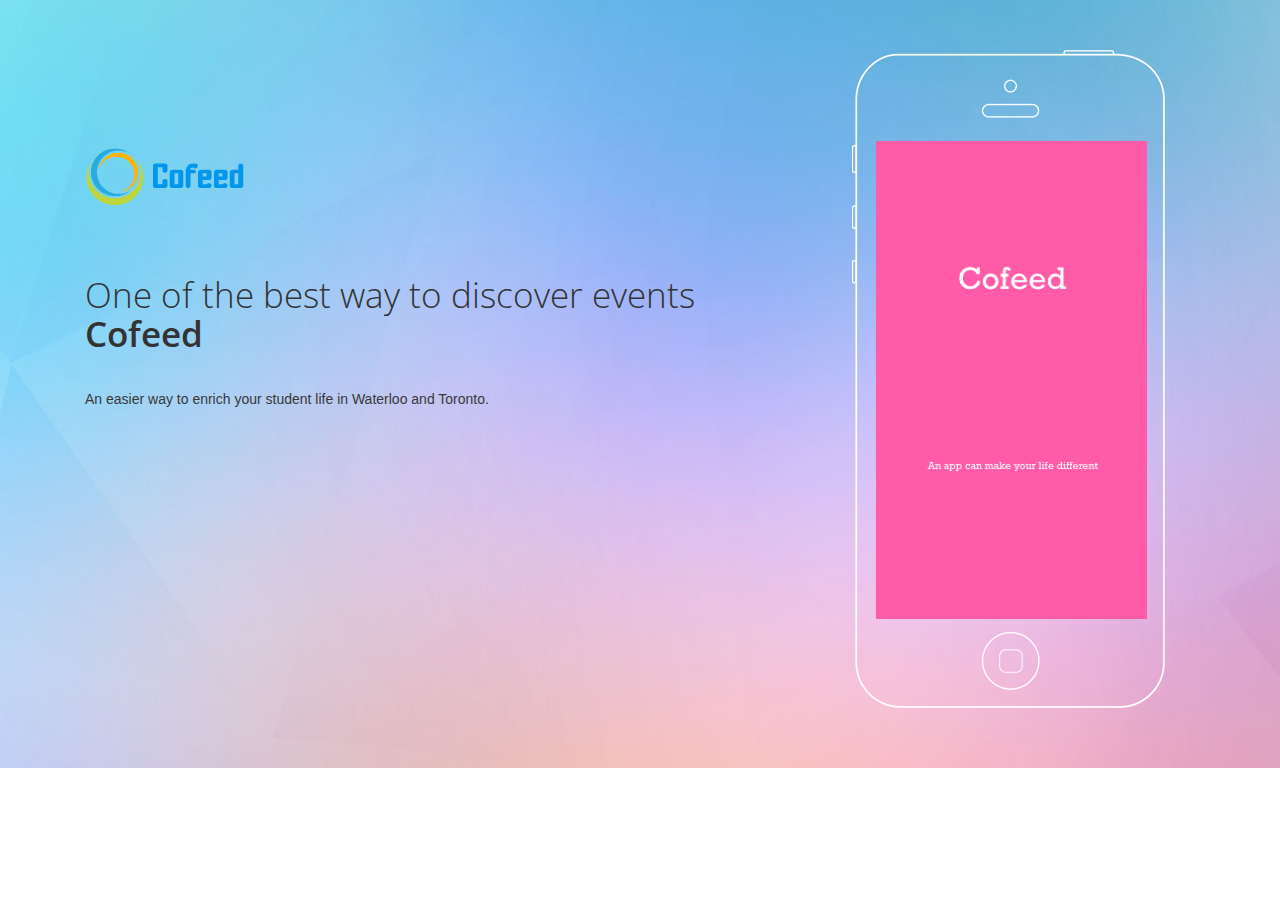
==== index.html @ ff6aaa93 "changed name" ====
<!DOCTYPE HTML>
<html>
<head>
<title>Cofeed</title>
<meta name="viewport" content="width=device-width, initial-scale=1">
<script type="application/x-javascript"> addEventListener("load", function() { setTimeout(hideURLbar, 0); }, false); function hideURLbar(){ window.scrollTo(0,1); } </script>
<meta name="keywords" content="iOS App Cofeed" />
<!-- jQuery (necessary for Bootstrap's JavaScript plugins) -->
<script src="js/jquery.min.js"></script>
<script src="js/Chart.js"></script>
<!-- Custom Theme files -->
<link href="css/style.css" rel='stylesheet' type='text/css' />
<link href="css/bootstrap.css" rel='stylesheet' type='text/css' />
<!-- Google Fonts -->
<link href='http://fonts.googleapis.com/css?family=Open+Sans:400,300,600,700,800' rel='stylesheet' type='text/css'>
<link href='http://fonts.googleapis.com/css?family=Lato:100,300,400,700,900' rel='stylesheet' type='text/css'>
<script src="js/wow.min.js"></script>
<link href="css/animate.css" rel='stylesheet' type='text/css' />
<script>
	new WOW().init();
</script>
<script type="text/javascript" src="js/easing.js"></script>
<script type="text/javascript">
jQuery(document).ready(function($) {
	$(".scroll").click(function(event){		
		event.preventDefault();
		$('html,body').animate({scrollTop:$(this.hash).offset().top},1000);
	});
});
</script>

</head>
<body>
<!-- Header Part Starts Here -->
<div class="header" id="home">
	<div class="container">
		<div class="col-md-8 header-matter">
			<div class="logo wow bounceInLeft animated">
				<a href="index.html"><img src="images/logo.PNG" alt=""/></a>
			</div>
			<h1 class="wow bounceIn animated">One of the best way to discover events <br> <span>Cofeed</span></h1>
			<p class="wow fadeInUp animated">An easier way to enrich your student life in Waterloo and Toronto.</p>
		</div>
		<div class="col-md-4 iphone wow bounceInRight animated" >
			<img src="images/iphone.PNG" alt="" />
		</div>	
	</div>

</div>
<!-- Header Part ENds Here -->
</body>
</html>
---- css/style.css ----
/*
Author: W3layout
Author URL: http://w3layouts.com
License: Creative Commons Attribution 3.0 Unported
License URL: http://creativecommons.org/licenses/by/3.0/
*/
h4, h5, h6,
h1, h2, h3 {margin-top: 0;}
ul, ol {margin: 0;padding:0;}
p {margin: 0;}
body{
	font-family: 'Lato', sans-serif;
	font-size: 100%;
} 
body a:hover{
	transition:0.5s all;
	-webkit-transition:0.5s all;
	-o-transition:0.5s all;
	-moz-transition:0.5s all;
	-ms-transition:0.5s all;
	text-decoration:none;
}
/*-- Header Part Starts Here --*/
.header{
	background:url(../images/banner.jpg)no-repeat;
	background-size:cover;
	-webkit-background-size:cover;
	-moz-background-size:cover;
	-o-background-size:cover;
	-ms-background-size:cover;
	min-height:768px;
	padding:2.5em 0;
}
.logo {
	margin: 8em 0 5em 0;
}
.header-matter h1{
	font-size:2.5em;
	color#000;
	font-family: 'Open Sans', sans-serif;
	font-weight:300;
	margin:1em 0 1em 0
}
.header-matter h1 span{
	font-weight:600;
}
.header-matter p{
	font-size:1em;
	font-weight:400;
	line-height:1.6em;
	color:#383838;
	margin:0 0 4em 0;
}
form.ap-but input[type="submit"]{
	width:229px;
	height:61px;
	background:url(../images/ap-but.png)no-repeat;
	display:inline-block;
	cursor:pointer;
	border:0;
	outline:none;
	vertical-align: text-bottom;
	margin-right: 1em;
}
form.ap-but input[type="submit"]:hover {
	opacity: 0.8;
	transition: 0.5s all;
	-webkit-transition: 0.5s all;
	-o-transition: 0.5s all;
	-moz-transition: 0.5s all;
	-ms-transition: 0.5s all;
}
form.ap-but p{
	font-size:1em;
	text-transform:uppercase;
	color:#fff;
	display:inline-block;
	font-weight:400;
	vertical-align: -webkit-baseline-middle;
}
form.ap-but p span{
	font-weight:700;
}
/*-- Header Part Ends Here --*/
/*-- Graph Part Starts Here --*/
.graph{
	background:#efefef;
	padding:3em 0 5em;
	text-align:center;
}
.graph-img{
	margin:2em 0;
	position:relative;
}
.chart{
	position:absolute;
	top:12.5%;
	left:28.8%;
	background:#000;
}
.graph h3{
	font-size:2.5em;
	font-weight: 300;
	color:#1c1b1b;
	margin:0 0 1em;
	font-family: 'Open Sans', sans-serif;
}
.graph p{
	font-size: 1.3em;
	font-weight: 300;
	color: #545454;
	width: 44%;
	margin:0 auto;
	line-height:1.8em;
	font-family: 'Lato', sans-serif;
}
/*-- Graph Part Starts Here --*/
/*-- Usage Part Starts Here --*/
.usage{
	background:#f8f8f8;
	padding:10em 0;
}
.usage-top{
	background:#ab9ef7;
	padding:3em 3em 3em 0;
	margin:5em 0;
	position:relative;
}
.usage-top p{
	float:right;
	width:45%;
	font-size:1.5em;
	font-weight:400;
	color:rgba(255, 255, 255, 0.77);
	line-height:1.8em;
	font-family: 'Lato', sans-serif;
}
.first-img{
	position:absolute;
	top: -46%;
	left: -2%;
}
.second-img{
	position:absolute;
	bottom: -10%;
	left: -9%;
}
.third-img{
	position:absolute;
	bottom: -59%;
	left: 9.8%;
}
/*-- Usage Part Ends Here --*/
/*-- Features Part Starts Here --*/
.features{
	background:#df8ec0;
	padding:6em 0;
	text-align:center;
}
.features-img{
	position:relative;
}
.feature-data{
	text-align: right;
	padding: 8em 0 0 0;
}
.feat-da-grid{
	margin:0 0 3em;
}
.feat-da-grid h4{
	font-size:1.5em;
	color:#fff;
	font-family: 'Lato', sans-serif;
	font-weight:700;
	margin:0 0 1em;
	text-transform:uppercase;
}
.feat-da-grid p{
	font-size:1.1em;
	line-height:1.8em;
	color:rgba(255, 255, 255, 0.84);
	font-weight:400;
	font-family: 'Lato', sans-serif;
}
.d_2{
	text-align:left;
}
/*-- Features Part Ends Here --*/
/*-- Package Part Starts Here --*/
.package{
	background:#f8f8f8;
	padding:6em 0;
}
.package-grid{
	width:30%;
	padding:0 2em 2em;
	background:#e1e1e1;
	border-top:7px solid #b5adad;
	min-height:160px;
	transition:0.5s all;
	-webkit-transition:0.5s all;
	-moz-transition:0.5s all;
	-ms-transition:0.5s all;
	-o-transition:0.5s all;
	margin-right:3%;
	float:left;
}
.package-grid:nth-of-type(3){
	margin:0;
}
.package-grid:hover, .active{
	border-top: 7px solid #858585;
	background: #dbdbdb;
	border-left: 1px solid#dddae1;
	border-right: 1px solid#dddae1;
	transform: scale(1.04) translateY(-5px);
	-webkit-transform: scale(1.04) translateY(-5px);
	-o-transform: scale(1.04) translateY(-5px);
	-moz-transform: scale(1.04) translateY(-5px);
	z-index: 1;
}
.package-grid:hover .price, .active .price{
	margin:2em 0 1em;
	transition:0.5s all;
}
.price{
	margin:1em 0;
}
.price-left{
	float:left;
}
.price-right{
	float:right;
}
.price-left h3{
	font-size:1.2em;
	font-weight:700;
	color:#fff;
	font-family: 'Lato', sans-serif;
	margin:0 0 0.5em;
}
.price-left p{
	font-size:0.875em;
	font-weight:400;
	color:#000;
	font-weight:400;
	font-family: 'Lato', sans-serif;
}
.price-right h3{
	font-size:2em;
	color:#fff;
	font-weight:700;
	font-family: 'Lato', sans-serif;
	margin:0 0 0.1em;
}
.price-right h3 sub{
	font-size: 0.6em;
	color:#fff;
	font-weight:400;
	font-family: 'Lato', sans-serif;
}
.price-right p{
	font-size:0.8em;
	font-weight:400;
	color:#fff;
	font-weight:400;
	font-family: 'Lato', sans-serif;
}
ul.price-list{
	padding:0;
}
ul.price-list li{
	display:block;
	line-height:1.8em;
}
ul.price-list li span{
	width:24px;
	height:24px;
	display: inline-block;
	margin-right:5px;
}
ul.price-list li a{
	font-size:1em;
	color:#000;
	font-weight:400;
	font-family: 'Lato', sans-serif;
}
ul.price-list li a:hover{
	color:#ab9ef7;
}
.pack-text{
	margin:4em 0 0;
}
.pack-text h4{
	font-size:2.5em;
	font-weight: 300;
	color:#1c1b1b;
	margin:0 0 0.5em;
	font-family: 'Open Sans', sans-serif;
	text-align:center;
}
.pack-text p{
	font-size: 1.3em;
	font-weight: 300;
	color: #545454;
	width: 44%;
	margin:0 auto;
	line-height:1.8em;
	font-family: 'Lato', sans-serif;
	text-align:center;
}
.price-left h3 span {
	font-size: 0.8em !important;
	color: rgb(133, 133, 133);
	background: #fff;
	padding: 3px 5px;
}
/*-- Package Part Ends Here --*/
/*-- Footer Part Starts Here --*/
.footer{
	background:#8ec0df;
	padding:6em 0 3em;
	text-align:center;
}
.footer h3{
	font-size:4.5em;
	font-weight: 300;
	color:#fff;
	margin:0 0 0.5em;
	font-family: 'Open Sans', sans-serif;
	text-align:center;
}
.ap-stor{
	margin-top:5em;
}
.ap-stor a img{
	width:350px;
	height:110px;
	display:block;
	margin:0 auto;
	text-align:center;
}
.ap-stor a img:hover{
	opacity:0.8;
	transition: 0.5s all;
}
.foot-bot{
	width:60%;
	margin:3em auto 0;
}
.mail{
	float:left;
}
.mail h3, .social h3{
	font-size:1.2em;
	font-weight:700;
	color:#fff;
	font-family: 'Lato', sans-serif;
	margin:0 0 0.8em;
}
.social h3{
	margin:0 0 0.2em;
}
.mail a{
	font-size: 1em;
	color:#fff;
	text-decoration: none;
	font-weight:400;
	font-family: 'Lato', sans-serif;
}
.mail a:hover{
	color:#dbd53c;
}
.social{
	float:right;
}
ul.social-list{
	padding:0;
}
ul.social-list li{
	display:inline-block;
}
ul.social-list li a{
	width:44px;
	height:46px;
	background:url(../images/social-icons.png)no-repeat;
	display: block;
}
ul.social-list li a:hover{
	opacity:0.8;
}
ul.social-list li a.fb{
	background-position:-2px 0px;
}
ul.social-list li a.tw{
	background-position:-49px 0px;
}
.foot-nav{
	margin-top:2em;
	border-top:1px ridge rgba(74, 142, 206, 0.33);
	padding:3em 0 0;
	text-align:center;
}
.foot-nav ul{
	padding:0;
}
.foot-nav ul li{
	display: inline-block;
	margin:0 10px;
}
.foot-nav ul li p, .foot-nav ul li a{
	font-size:1.1em;
	color:#4a8ece;
	font-weight:400;
	font-family: 'Lato', sans-serif;
}
.foot-nav ul li p a{
	color:#dbd53c;
	text-decoration:none;
}
.foot-nav ul li a{
	text-decoration:none;
}
.foot-nav ul li a:hover, .foot-nav ul li p a:hover{
	color:#df8ec0;
	transition:0.5s all;
}
/*-- Footer Part Ends Here --*/
/*-- Media Queries Starts Here --*/
@media(max-width:1024px){
	.first-img {
		top: -39%;
	}
	.third-img {
		bottom: -38%;
		left: 10.8%;
	}
	.feature-img img {
		width: 100%;
	}
	.iphone img {
		width: 100%;
	}
	.feat-da-grid h4 {
		font-size: 1.2em;
	}
	.feature-data {
		padding: 4em 0 0 0;
	}
	.price-left p {
		font-size: 0.8em;
		width:80%;
	}
	.price-left h3 {
		font-size: 1em;
	}
	.price-right h3 {
		font-size: 1.5em;
	}
	.price-left {
		float: left;
		width: 70%;
	}
	.pack-text p {
		width: 52%;
	}
}
@media(max-width:768px){
	.col-md-4.iphone {
		width: 30%;
		float: left;
	}
	.col-md-8.header-matter {
		width: 70%;
		float: left;
	}
	.logo {
		margin: 3em 0 2em 0;
	}
	.logo a img{
		width:25%;
	}
	.header-matter h1 {
		font-size: 2em;
	}	
	.header-matter p {
		margin: 0 0 2em 0;
	}
	form.ap-but input[type="submit"] {
		width: 190px;
		height: 50px;
		background-size: 100%;
	}
	.header {
		min-height: 465px;
	}
	.graph-img img {
		width: 76%;
	}
	canvas#canvas {
		width: 364px!important;
		height: 170px!important;
	}
	.chart {
		top: 12%;
		left: 23.8%;
	}
	.graph p {
		font-size: 1em;
		width: 65%;
	}
	.graph h3 {
		font-size: 2em;
		margin: 0 0 0.5em;
	}
	.first-img img {
		width: 59%;
	}
	.second-img img {
		width: 75%;
	}
	.third-img img{
		width:64%;
	}
	.usage-top p {
		font-size: 1em;
	}
	.first-img {
		top: -9%;
		left:-1%;
	}
	.second-img {
		bottom: -5%;
		left: -9%;
	}
	.third-img {
		bottom: -29%;
		left: 13%;
	}
	.feature-img img {
		width: 20%;
	}
	.package-grid {
		width: 100%;
		margin-bottom: 4%;
	}
}
@media(max-width:640px){
	.header-matter p {
		font-size: 0.8em;
	}
	canvas#canvas {
		width: 300px!important;
		height: 134px!important;
	}
	.first-img img {
		width: 43%;
	}
	.usage-top p {
		width: 54%;
	}
	.second-img {
		bottom: 0%;
		left: -4%;
	}
	.third-img img {
		width: 41%;
	}
	.third-img {
		bottom: -19%;
		left: 13%;
	}
	.second-img img {
		width: 48%;
	}
	.usage-top {
		padding: 1em 1em 1em 0;
		margin: 0em 0;
	}
}
@media(max-width:480px){
	.col-md-8.header-matter {
		width: 100%;
	}
	.logo {
		margin: 0em 0 2em 0;
	}
	.header-matter h1 {
		font-size: 1.5em;
	}
	.header-matter p {
		font-size: 0.875em;
	}
	form.ap-but p {
		font-size: 0.8em;
		vertical-align: top;
	}
	.col-md-4.iphone {
		width: 100%;
		text-align: center;
	}
	.iphone img {
		width: 27%;
	}
	canvas#canvas {
		width: 219px!important;
		height: 89px!important;
	}	
	.graph h3 {
		font-size: 1.5em;
	}
	.graph p {
		font-size: 0.85em;
		width: 80%;
	}
	.usage-top p {
		width: 54%;
		height: 70px;
		overflow: hidden;
	}
	.third-img {
		bottom: -49%;
		left: 10%;
	}
	.usage {
		padding: 5em 0;
	}
	.features {
		padding: 0em 0 1em;
	}
	.pack-text h4 {
		font-size: 1.2em;
	}
	.pack-text p {
		font-size: 0.875em;
	}
	.package {
		padding: 6em 0 2em;
	}
	.footer h3 {
		font-size: 2em;
	}
	.ap-stor a img {
		width: 150px;
		height: 60px;
	}
	.ap-stor {
		margin-top: 2em;
	}
	.foot-bot {
		width: 67%;
	}
	ul.social-list li a {
		width: 32px;
		height: 32px;
		background-size: 206%;
	}
	ul.social-list li a.fb {
		background-position: -1px 0px;
	}
	ul.social-list li a.tw {
		background-position: -34px 0px;
	}
	.foot-nav ul li {
		display: block;
		margin: 10px 0px;
	}
}
@media(max-width:320px){
	.col-md-8.header-matter {
		width: 60%;
		padding: 0;
	}
	.col-md-4.iphone {
		width: 30%;
		text-align: center;
	}
	.iphone img {
		width: 176%;
	}
	.logo a img {
		width: 50%;
	}
	.logo {
		margin: 0em 0 1em 0;
	}
	.header-matter h1 {
		font-size: 0.85em;
		line-height: 1.4em;
	}
	.header-matter p {
		font-size: 0.8em;
		height: 32px;
		overflow: hidden;
	}
	form.ap-but p {
		display: none;
	}
	.foot-nav ul li {
		display: inline-block;
		margin: 0px 9px;
	}
	form.ap-but input[type="submit"] {
		width: 150px;
		height: 60px;
		background-size: 100%;
		margin: 0 0 5px;
		display:block;
	}
	.feature-img img {
		width: 48%;
	}
	.ap-stor a img {
		width: 139px;
		height: 39px;
	}
	.graph-img img {
		width: 100%;
	}
	.header {
		min-height: 268px;
	}
	.chart {
		top: 12%;
		left: 15.8%;
	}
	canvas#canvas {
		width: 181px!important;
		height: 67px!important;
	}
	.graph p {
		font-size: 0.85em;
		width: 100%;
		height: 45px;
		overflow: hidden;
	}
	.second-img img {
		width: 35%;
	}
	.first-img {
		top: -3%;
		left: -4%;
	}
	.third-img img {
		width: 36%;
	}
	.second-img {
		bottom: -3%;
		left: -4%;
	}
	.third-img {
		bottom: -10%;
		left: 10%;
	}
	.feat-da-grid h4 {
		font-size: 1em;
	}
	.feat-da-grid p {
		font-size: 0.8em;
	}
	.price-left {
		float: left;
		width: 65%;
	}
	.pack-text p {
		width: 80%;
	}
	.footer h3 {
		font-size: 1em;
	}
	.mail {
		float: none;
	}
	.social {
		float: none;
		margin-top: 1em;
	}
	.foot-nav ul li p, .foot-nav ul li a {
		font-size: 0.85em;
	}
	.foot-nav {
		margin-top: 0.5em;
		padding: 1em 0 0;
	}
}
/*-- Media Queries Ends Here --*/
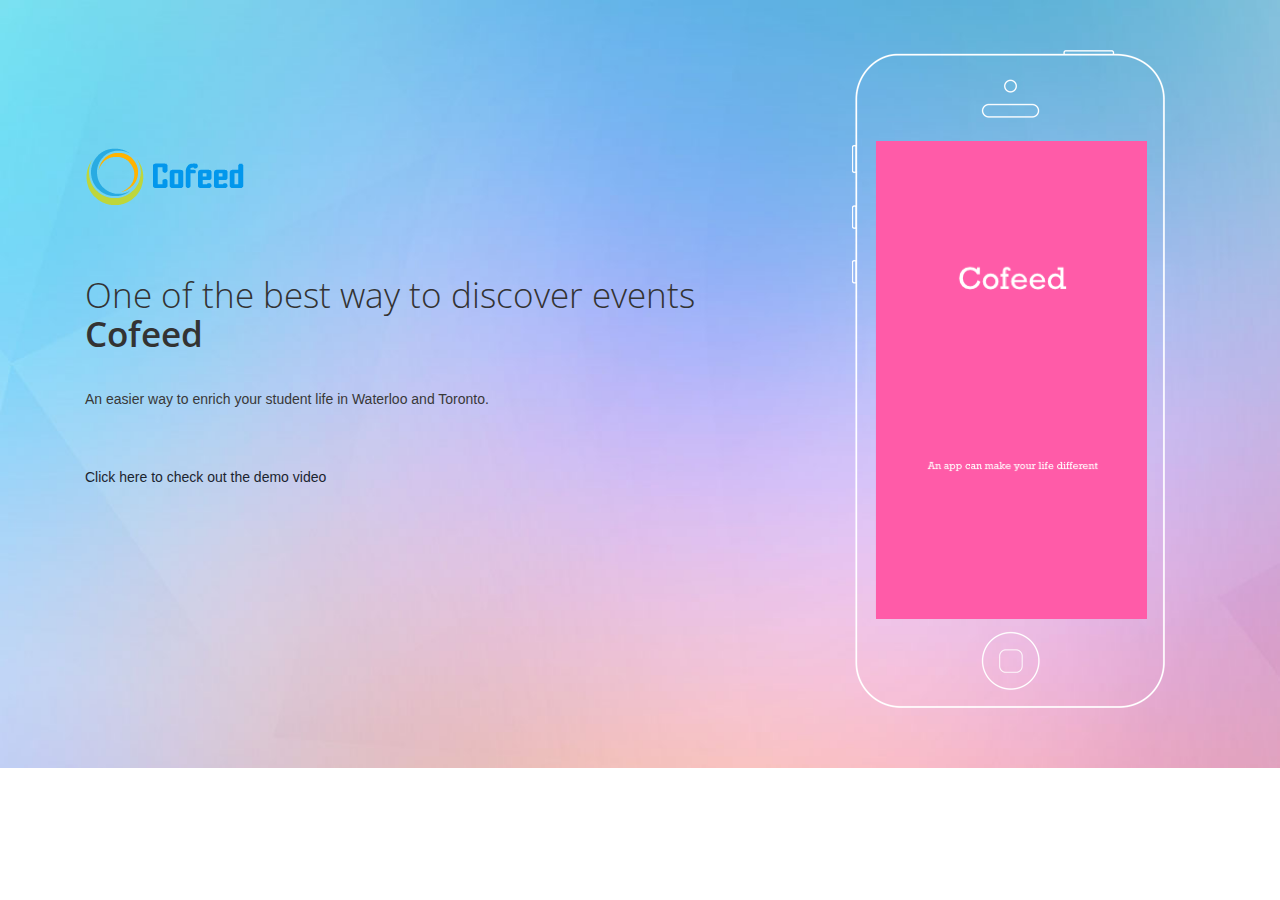
==== commit 99b680cd: "added video" ====
--- a/index.html
+++ b/index.html
@@ -40,6 +40,7 @@
 			</div>
 			<h1 class="wow bounceIn animated">One of the best way to discover events <br> <span>Cofeed</span></h1>
 			<p class="wow fadeInUp animated">An easier way to enrich your student life in Waterloo and Toronto.</p>
+			<p class="wow fadeInUp animated"><a href="http://cofeed.me/video.html">Click here to check out the demo video</a></p>
 		</div>
 		<div class="col-md-4 iphone wow bounceInRight animated" >
 			<img src="images/iphone.PNG" alt="" />
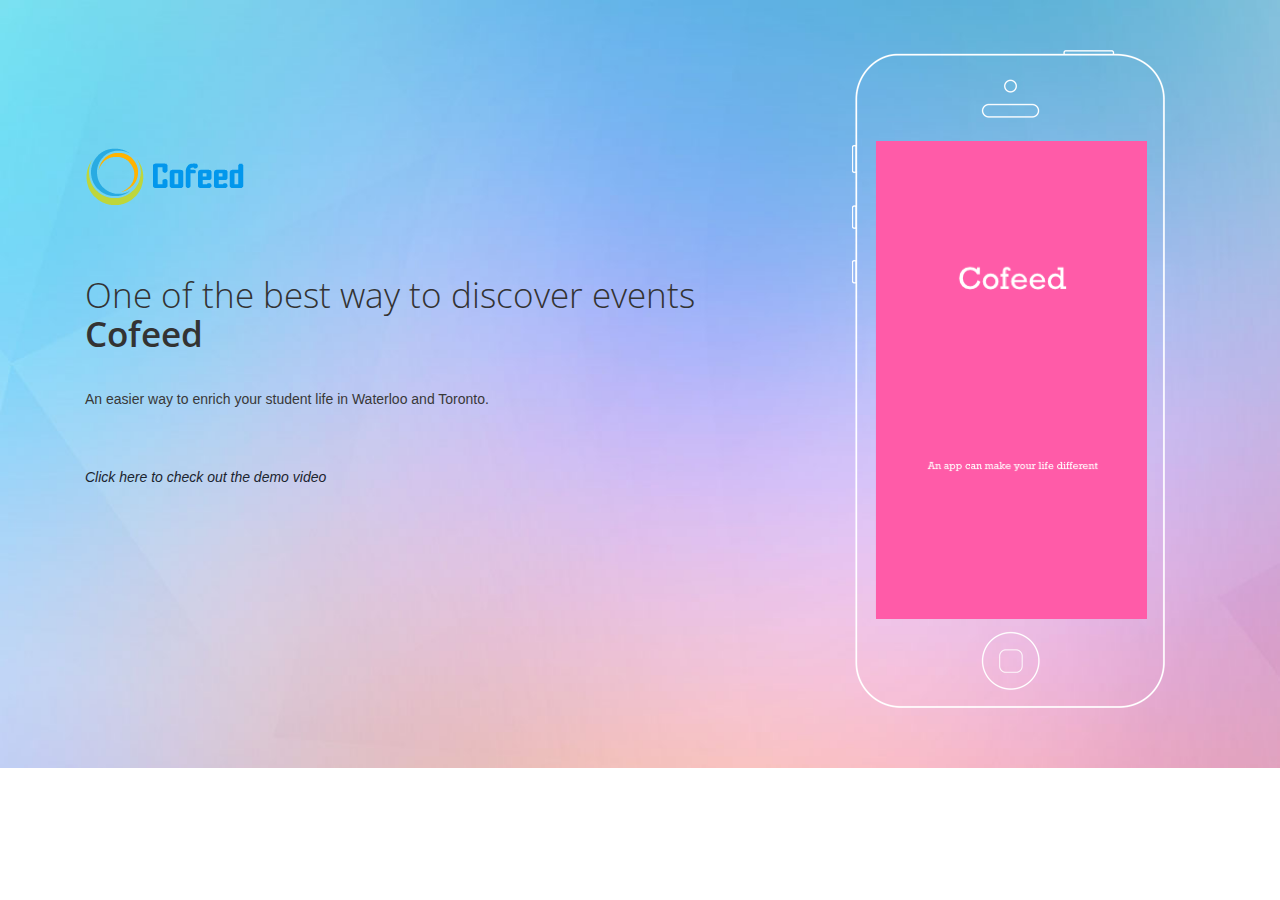
==== commit 992feee2: "changed video link style" ====
--- a/index.html
+++ b/index.html
@@ -40,7 +40,7 @@
 			</div>
 			<h1 class="wow bounceIn animated">One of the best way to discover events <br> <span>Cofeed</span></h1>
 			<p class="wow fadeInUp animated">An easier way to enrich your student life in Waterloo and Toronto.</p>
-			<p class="wow fadeInUp animated"><a href="http://cofeed.me/video.html">Click here to check out the demo video</a></p>
+			<p class="wow fadeInUp animated"><a href="http://cofeed.me/video.html"><span><i>Click here to check out the demo video</i></span></a></p>
 		</div>
 		<div class="col-md-4 iphone wow bounceInRight animated" >
 			<img src="images/iphone.PNG" alt="" />
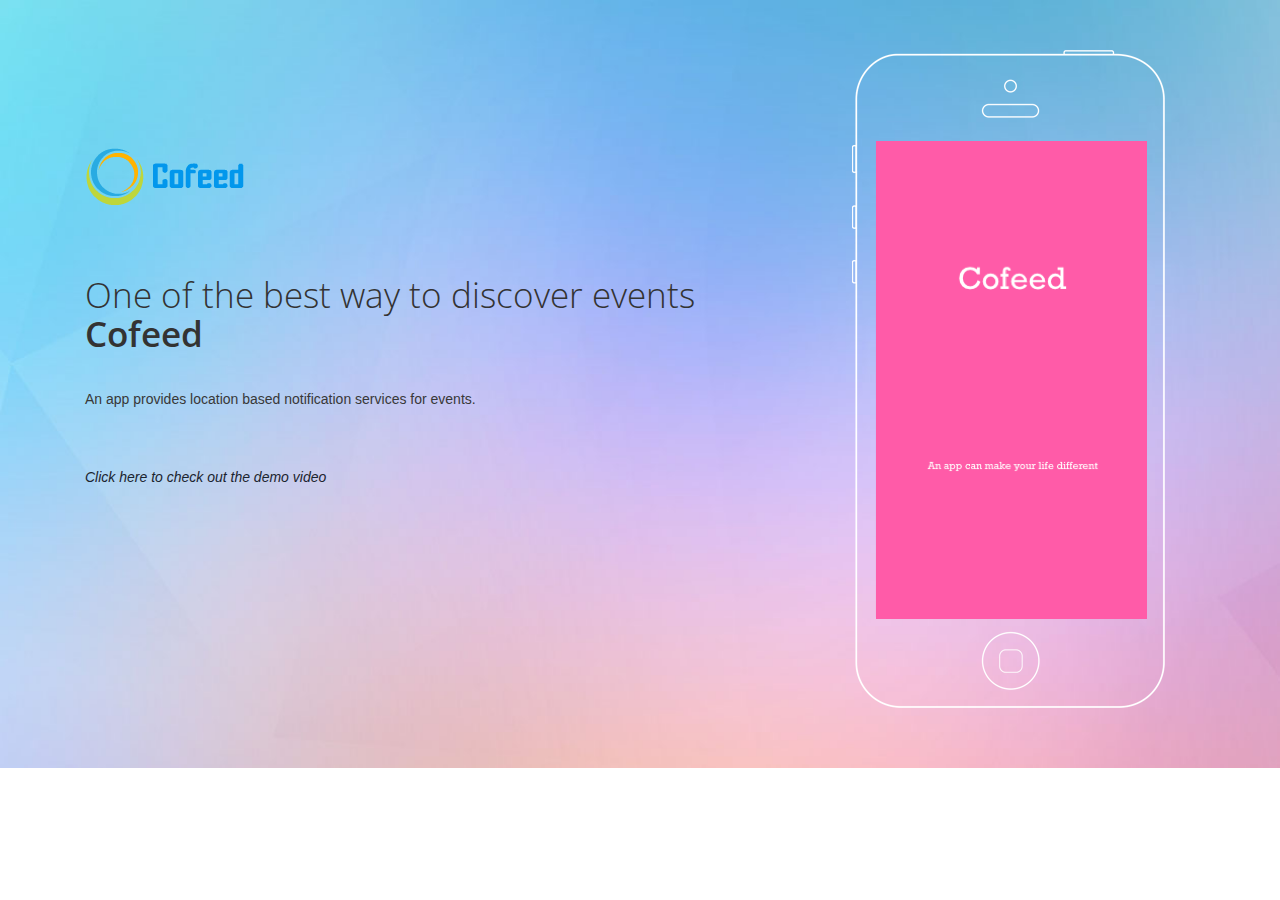
==== commit 9c509bf1: "io" ====
--- a/index.html
+++ b/index.html
@@ -39,7 +39,7 @@
 				<a href="index.html"><img src="images/logo.PNG" alt=""/></a>
 			</div>
 			<h1 class="wow bounceIn animated">One of the best way to discover events <br> <span>Cofeed</span></h1>
-			<p class="wow fadeInUp animated">An easier way to enrich your student life in Waterloo and Toronto.</p>
+			<p class="wow fadeInUp animated">An app provides location based notification services for events.</p>
 			<p class="wow fadeInUp animated"><a href="http://cofeed.me/video.html"><span><i>Click here to check out the demo video</i></span></a></p>
 		</div>
 		<div class="col-md-4 iphone wow bounceInRight animated" >
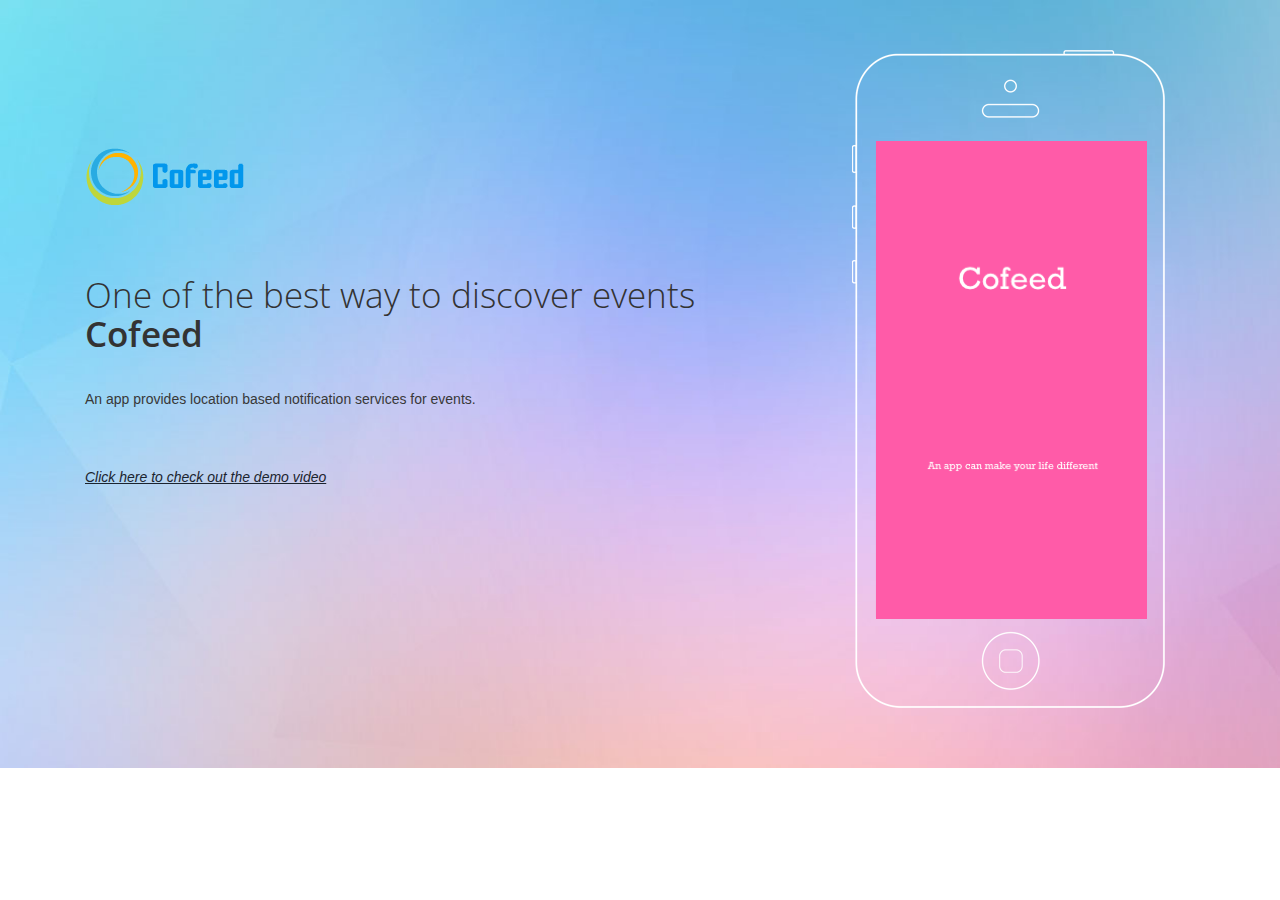
==== commit 1a22042b: "added u" ====
--- a/index.html
+++ b/index.html
@@ -40,7 +40,7 @@
 			</div>
 			<h1 class="wow bounceIn animated">One of the best way to discover events <br> <span>Cofeed</span></h1>
 			<p class="wow fadeInUp animated">An app provides location based notification services for events.</p>
-			<p class="wow fadeInUp animated"><a href="http://cofeed.me/video.html"><span><i>Click here to check out the demo video</i></span></a></p>
+			<p class="wow fadeInUp animated"><a href="http://cofeed.me/video.html"><span><i><u>Click here to check out the demo video</u></i></span></a></p>
 		</div>
 		<div class="col-md-4 iphone wow bounceInRight animated" >
 			<img src="images/iphone.PNG" alt="" />
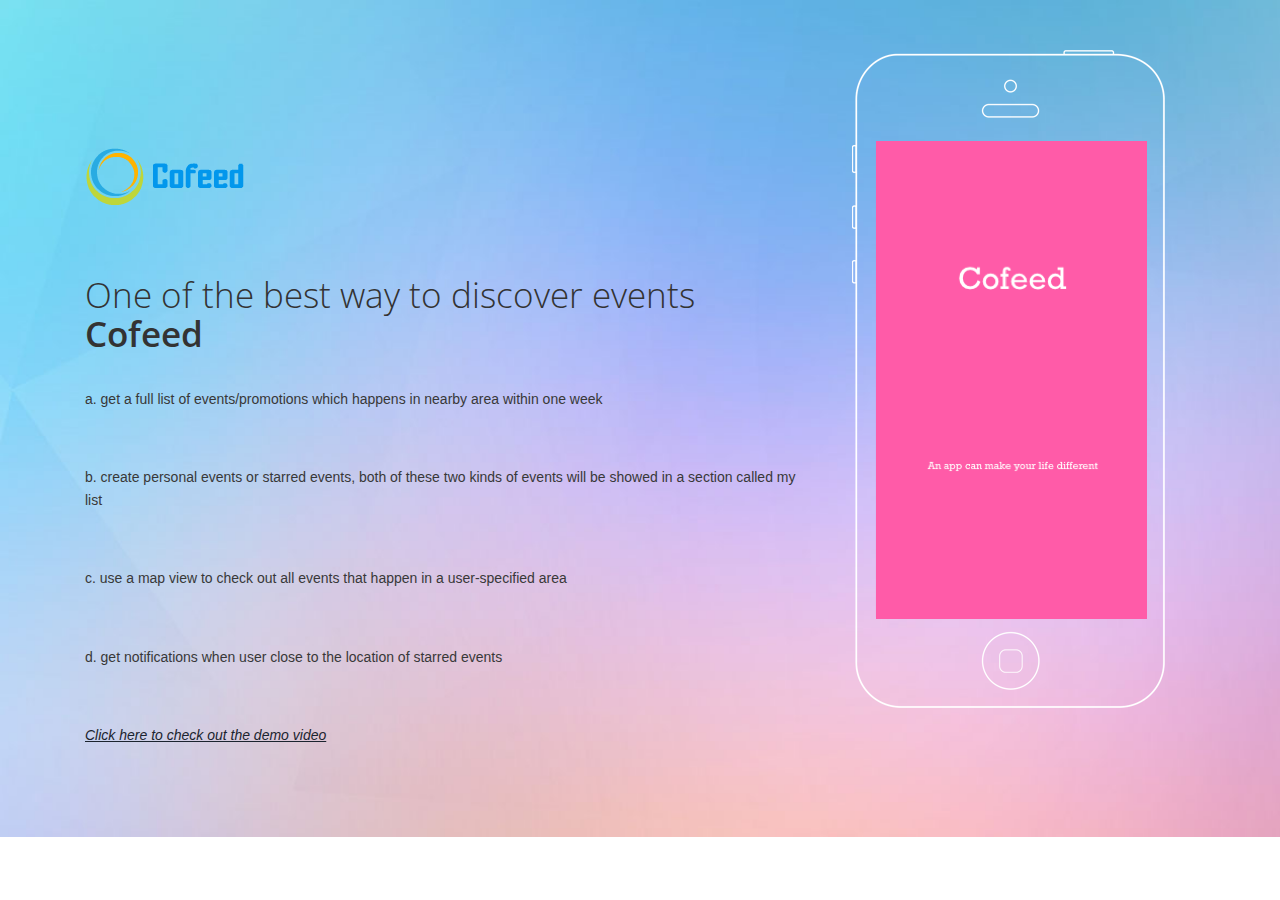
==== commit 4b85f773: "changed text" ====
--- a/index.html
+++ b/index.html
@@ -39,7 +39,10 @@
 				<a href="index.html"><img src="images/logo.PNG" alt=""/></a>
 			</div>
 			<h1 class="wow bounceIn animated">One of the best way to discover events <br> <span>Cofeed</span></h1>
-			<p class="wow fadeInUp animated">An app provides location based notification services for events.</p>
+			<p class="wow fadeInUp animated">a. get a full list of events/promotions which happens in nearby area within one week</p>
+			<p class="wow fadeInUp animated">b. create personal events or starred events, both of these two kinds of events will be showed in a section called my list</p>
+			<p class="wow fadeInUp animated">c. use a map view to check out all events that happen in a user-specified area</p>
+			<p class="wow fadeInUp animated">d. get notifications when user close to the location of starred events</p>
 			<p class="wow fadeInUp animated"><a href="http://cofeed.me/video.html"><span><i><u>Click here to check out the demo video</u></i></span></a></p>
 		</div>
 		<div class="col-md-4 iphone wow bounceInRight animated" >
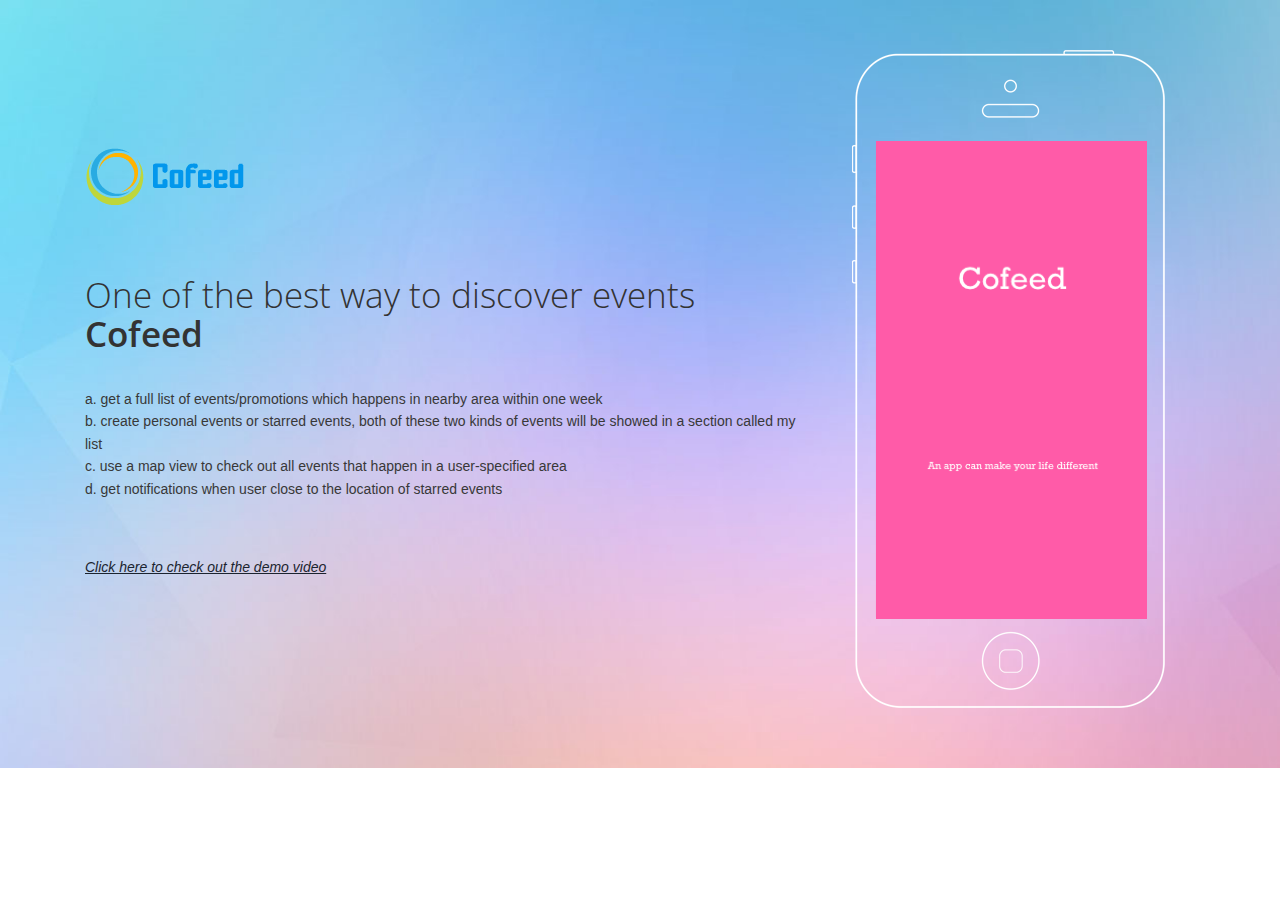
==== commit d3019997: "changed text" ====
--- a/index.html
+++ b/index.html
@@ -39,10 +39,7 @@
 				<a href="index.html"><img src="images/logo.PNG" alt=""/></a>
 			</div>
 			<h1 class="wow bounceIn animated">One of the best way to discover events <br> <span>Cofeed</span></h1>
-			<p class="wow fadeInUp animated">a. get a full list of events/promotions which happens in nearby area within one week</p>
-			<p class="wow fadeInUp animated">b. create personal events or starred events, both of these two kinds of events will be showed in a section called my list</p>
-			<p class="wow fadeInUp animated">c. use a map view to check out all events that happen in a user-specified area</p>
-			<p class="wow fadeInUp animated">d. get notifications when user close to the location of starred events</p>
+			<p class="wow fadeInUp animated">a. get a full list of events/promotions which happens in nearby area within one week<br>b. create personal events or starred events, both of these two kinds of events will be showed in a section called my list<br>c. use a map view to check out all events that happen in a user-specified area<br>d. get notifications when user close to the location of starred events</p>
 			<p class="wow fadeInUp animated"><a href="http://cofeed.me/video.html"><span><i><u>Click here to check out the demo video</u></i></span></a></p>
 		</div>
 		<div class="col-md-4 iphone wow bounceInRight animated" >
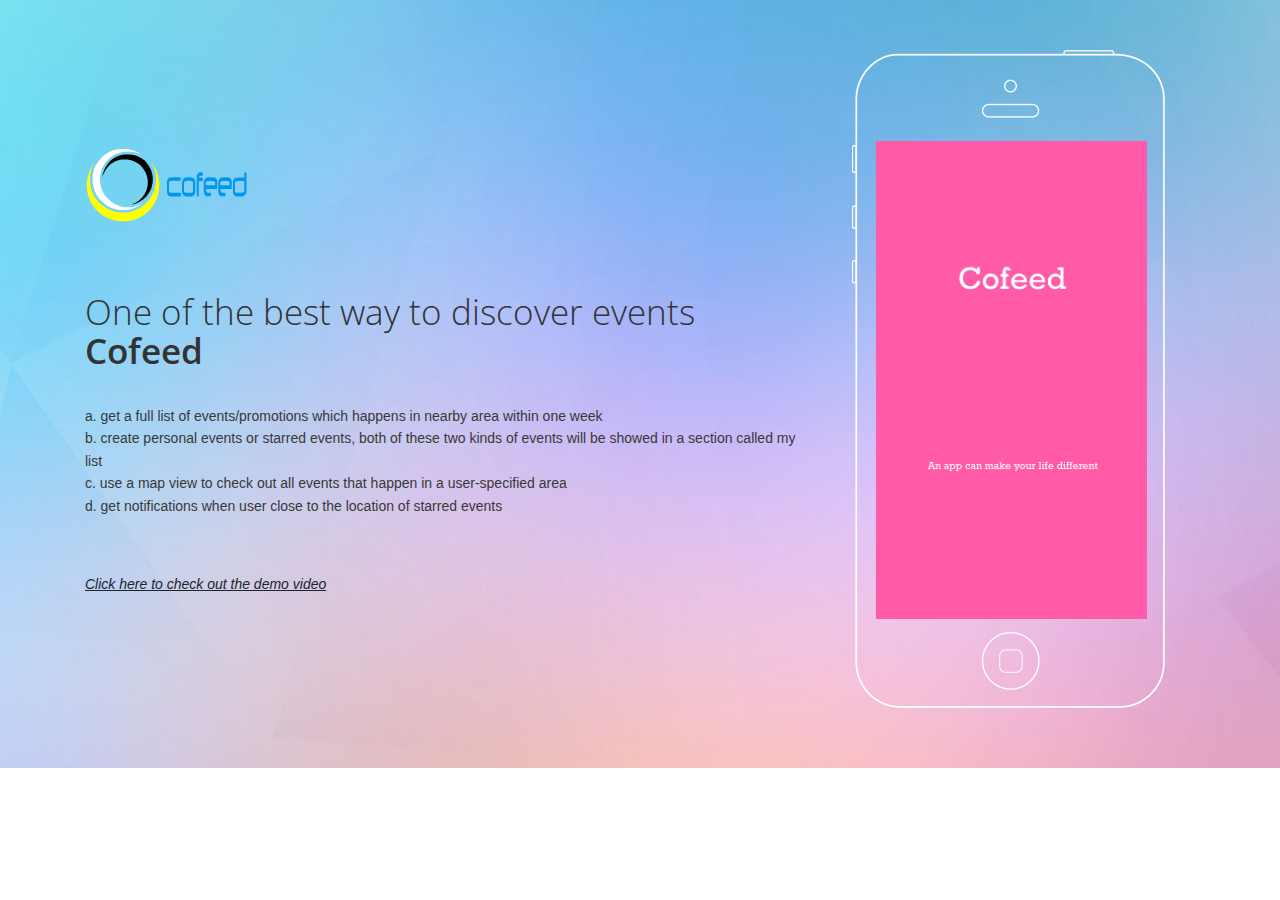
==== commit 444122cb: "Update index.html" ====
--- a/index.html
+++ b/index.html
@@ -40,7 +40,7 @@
 			</div>
 			<h1 class="wow bounceIn animated">One of the best way to discover events <br> <span>Cofeed</span></h1>
 			<p class="wow fadeInUp animated">a. get a full list of events/promotions which happens in nearby area within one week<br>b. create personal events or starred events, both of these two kinds of events will be showed in a section called my list<br>c. use a map view to check out all events that happen in a user-specified area<br>d. get notifications when user close to the location of starred events</p>
-			<p class="wow fadeInUp animated"><a href="http://cofeed.me/video.html"><span><i><u>Click here to check out the demo video</u></i></span></a></p>
+			<p class="wow fadeInUp animated"><a href="http://cofeed.github.io/video.html"><span><i><u>Click here to check out the demo video</u></i></span></a></p>
 		</div>
 		<div class="col-md-4 iphone wow bounceInRight animated" >
 			<img src="images/iphone.PNG" alt="" />
--- a/css/style.css
+++ b/css/style.css
@@ -783,4 +783,23 @@
 		padding: 1em 0 0;
 	}
 }
+
+#cofeedvideo {
+    width:960px;
+    height: 540px;
+    margin:auto auto;
+    position: absolute;
+    top: 0; bottom: 0;
+    left: 0; right: 0;
+}
+
+#bodyoverlay {
+    background-color: rgba(1, 1, 1, 0.7);
+    bottom: 0;
+    left: 0;
+    position: fixed;
+    right: 0;
+    top: 0;
+}
+
 /*-- Media Queries Ends Here --*/